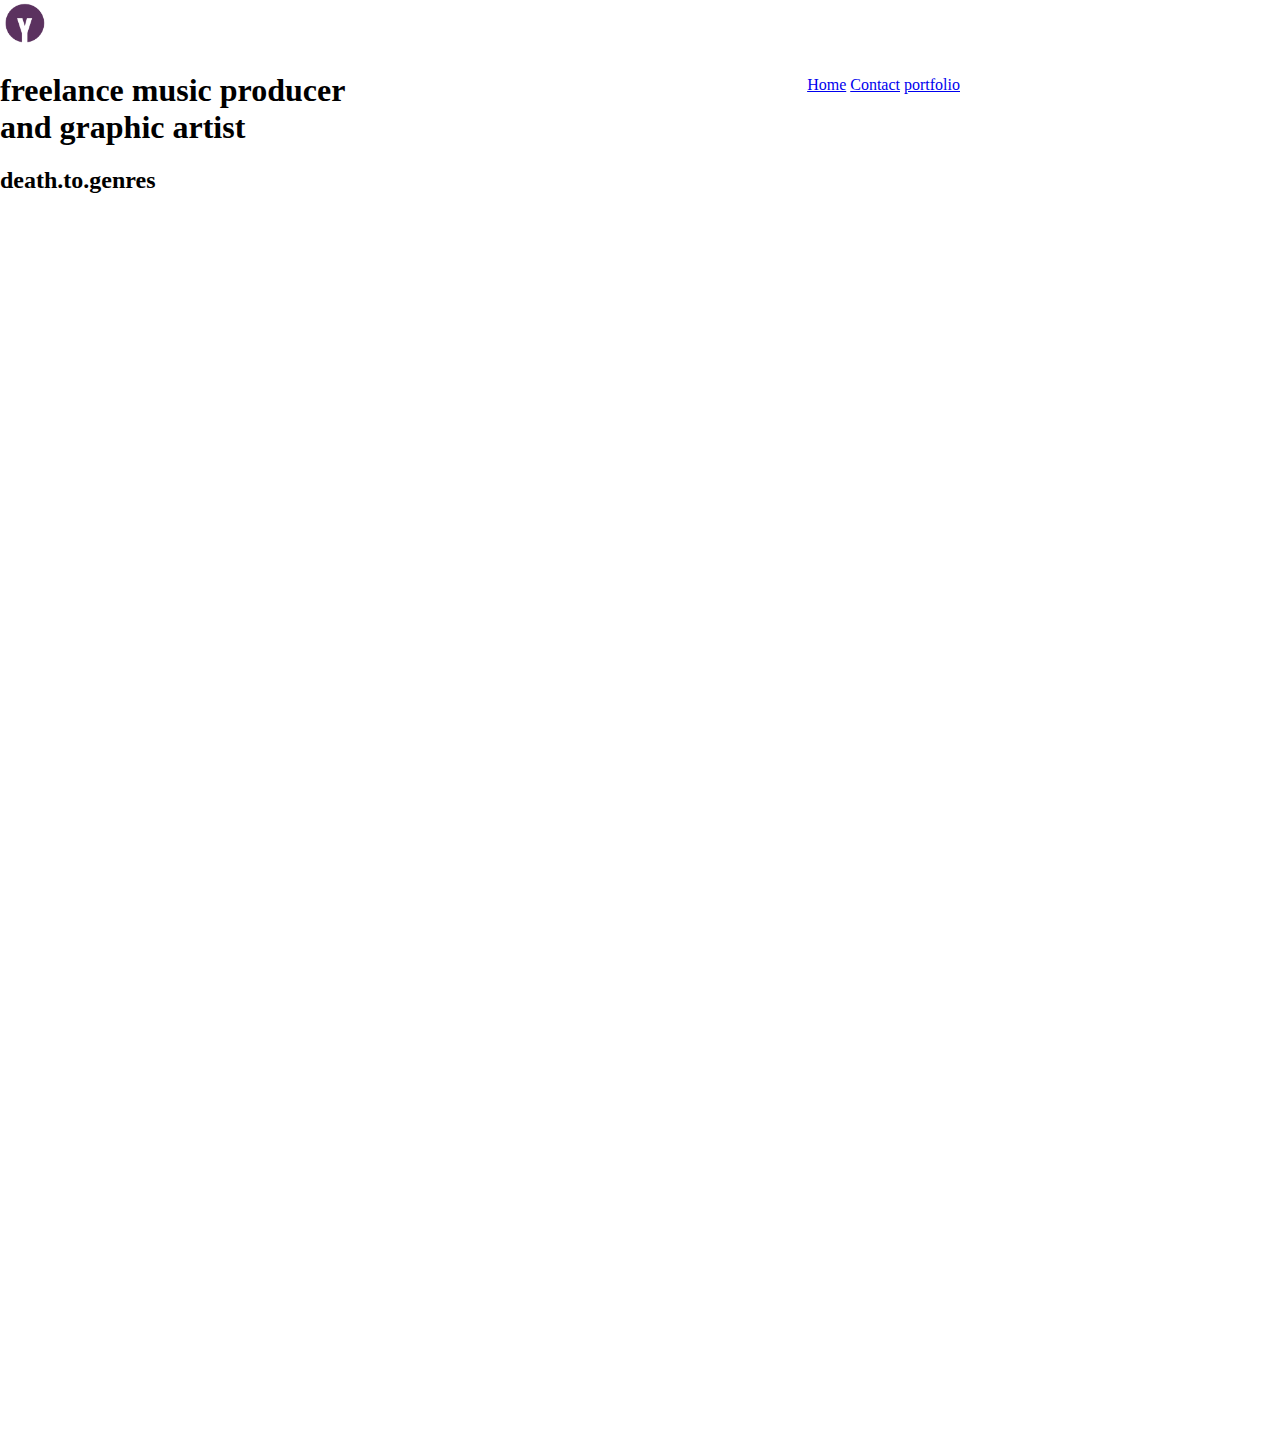
==== index.html @ 6271906a "first" ====
<!DOCTYPE html>

<html lang="en">
	<head>
		<title>yush portfolio</title>
		<meta name="viewport" content="width=device-width" initial-scale=1>
		<meta charset="utf-8">
		<link rel="stylesheet" type="text/css" href="style.css">
	</head>
<body>
	<div class="main">
		<div id="container">
			<div class="header">
				<img src="images/logo.png" width="50">
				<div class="nav">
					<nav>
					<a href="index.html">Home</a>
					<a href="contact.html">Contact</a>
					<a href="portfolio.html">portfolio</a>
				</nav>
				</div>
			</div>
			<span>
				<h1>freelance music producer<br> and graphic artist</h1>
			<span>
				<h2>death.to.genres</h2>
			</span>
			</span>
		</div>
	</div>

</body>

</html>
---- style.css ----
body{
	margin: 0px;
}

.main {
	height: 1440px;
	background-image: url(file:///Users/Aayush/Desktop/portfolio/images/background.jpg);
	background-position: center center;
	background-repeat: no-repeat;
	background-size: cover;
}

#container {
	min-height: 1440px;
	height: 100%
	max-width: 960px;
	width: 100%
	margin: 0 auto;
}

.header	{
	margin-top: 0;
	width: 960px;
}

.logo	{
	float: left;
	margin-top: 10px;

}

nav {
	float: right;
	margin-top: 26px;
}
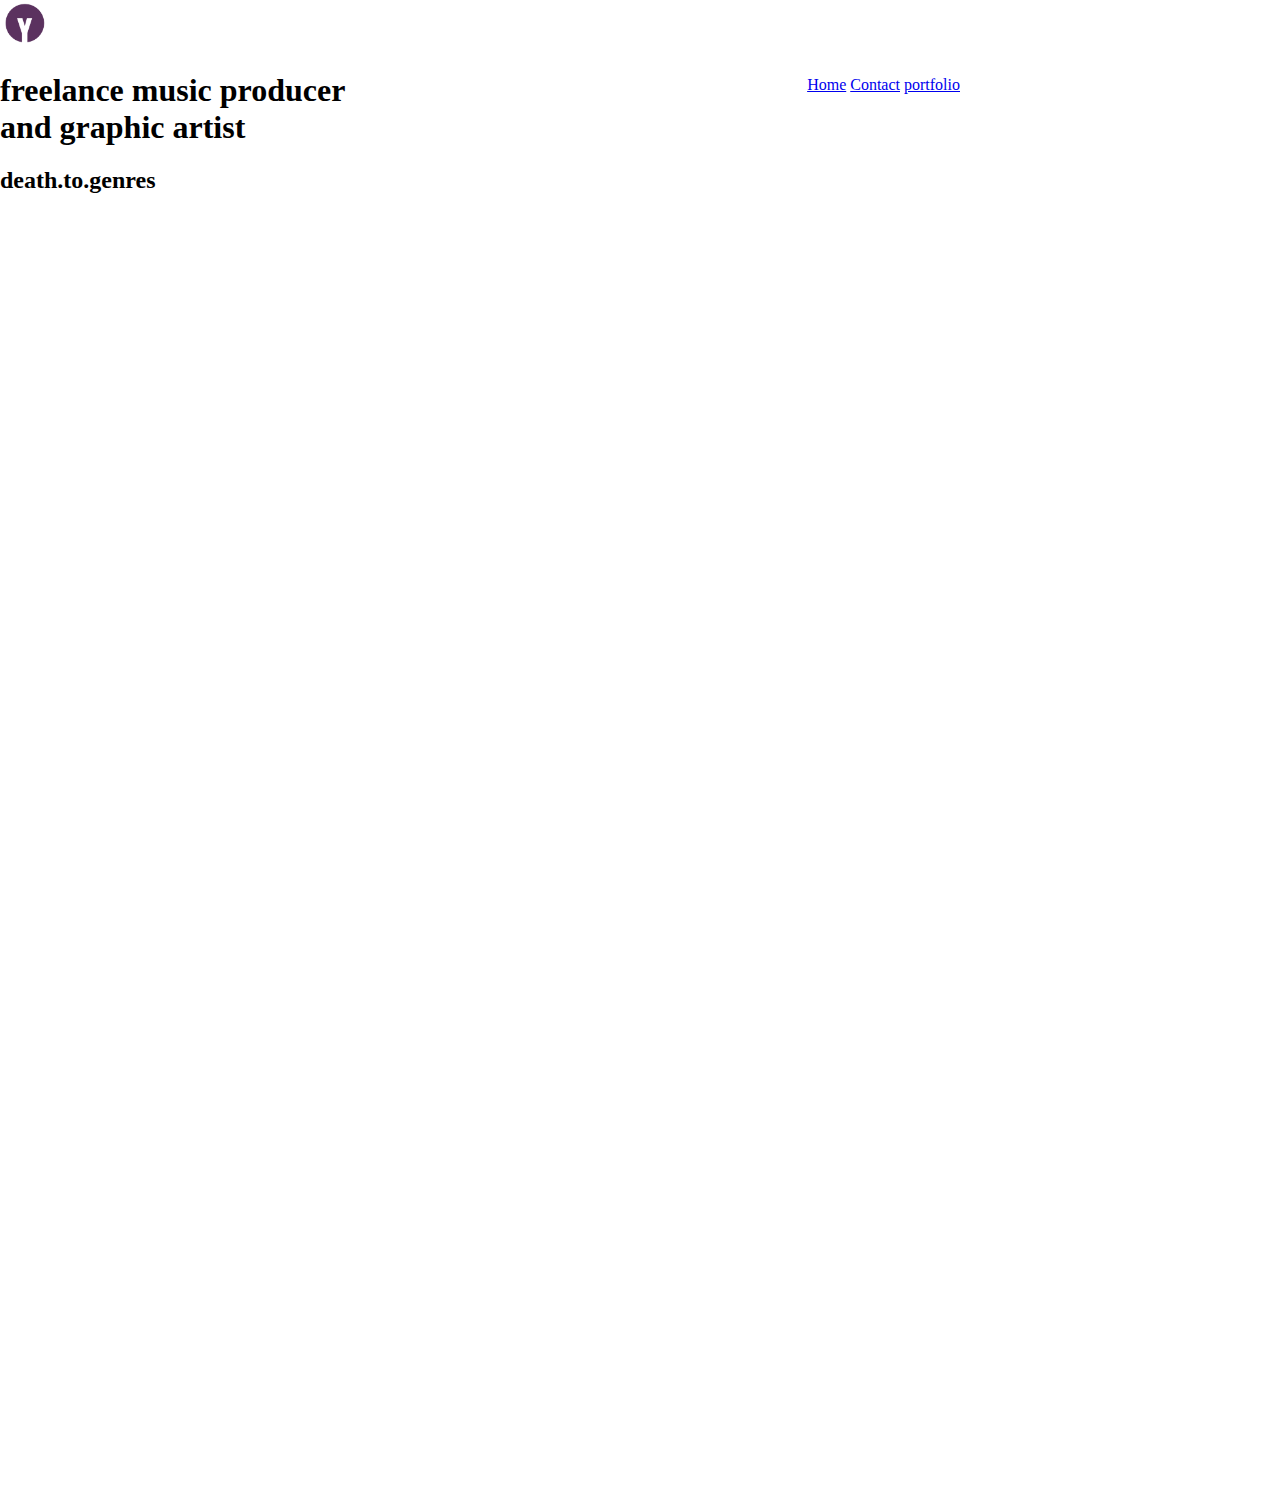
==== commit 5f87199b: "Do this" ====
--- a/index.html
+++ b/index.html
@@ -9,17 +9,18 @@
 	</head>
 <body>
 	<div class="main">
+		<div class="header">
+			<img src="images/logo.png" width="50">
+			<div class="nav">
+				<nav>
+					<a class="navbar" href="index.html">Home</a>
+					<a class="navbar" href="contact.html">Contact</a>
+					<a class="navbar" href="portfolio.html">portfolio</a>
+				</nav>
+			</div>
+		</div>
 		<div id="container">
-			<div class="header">
-				<img src="images/logo.png" width="50">
-				<div class="nav">
-					<nav>
-					<a href="index.html">Home</a>
-					<a href="contact.html">Contact</a>
-					<a href="portfolio.html">portfolio</a>
-				</nav>
-				</div>
-			</div>
+			
 			<span>
 				<h1>freelance music producer<br> and graphic artist</h1>
 			<span>
@@ -31,4 +32,4 @@
 
 </body>
 
-</html>+</html>
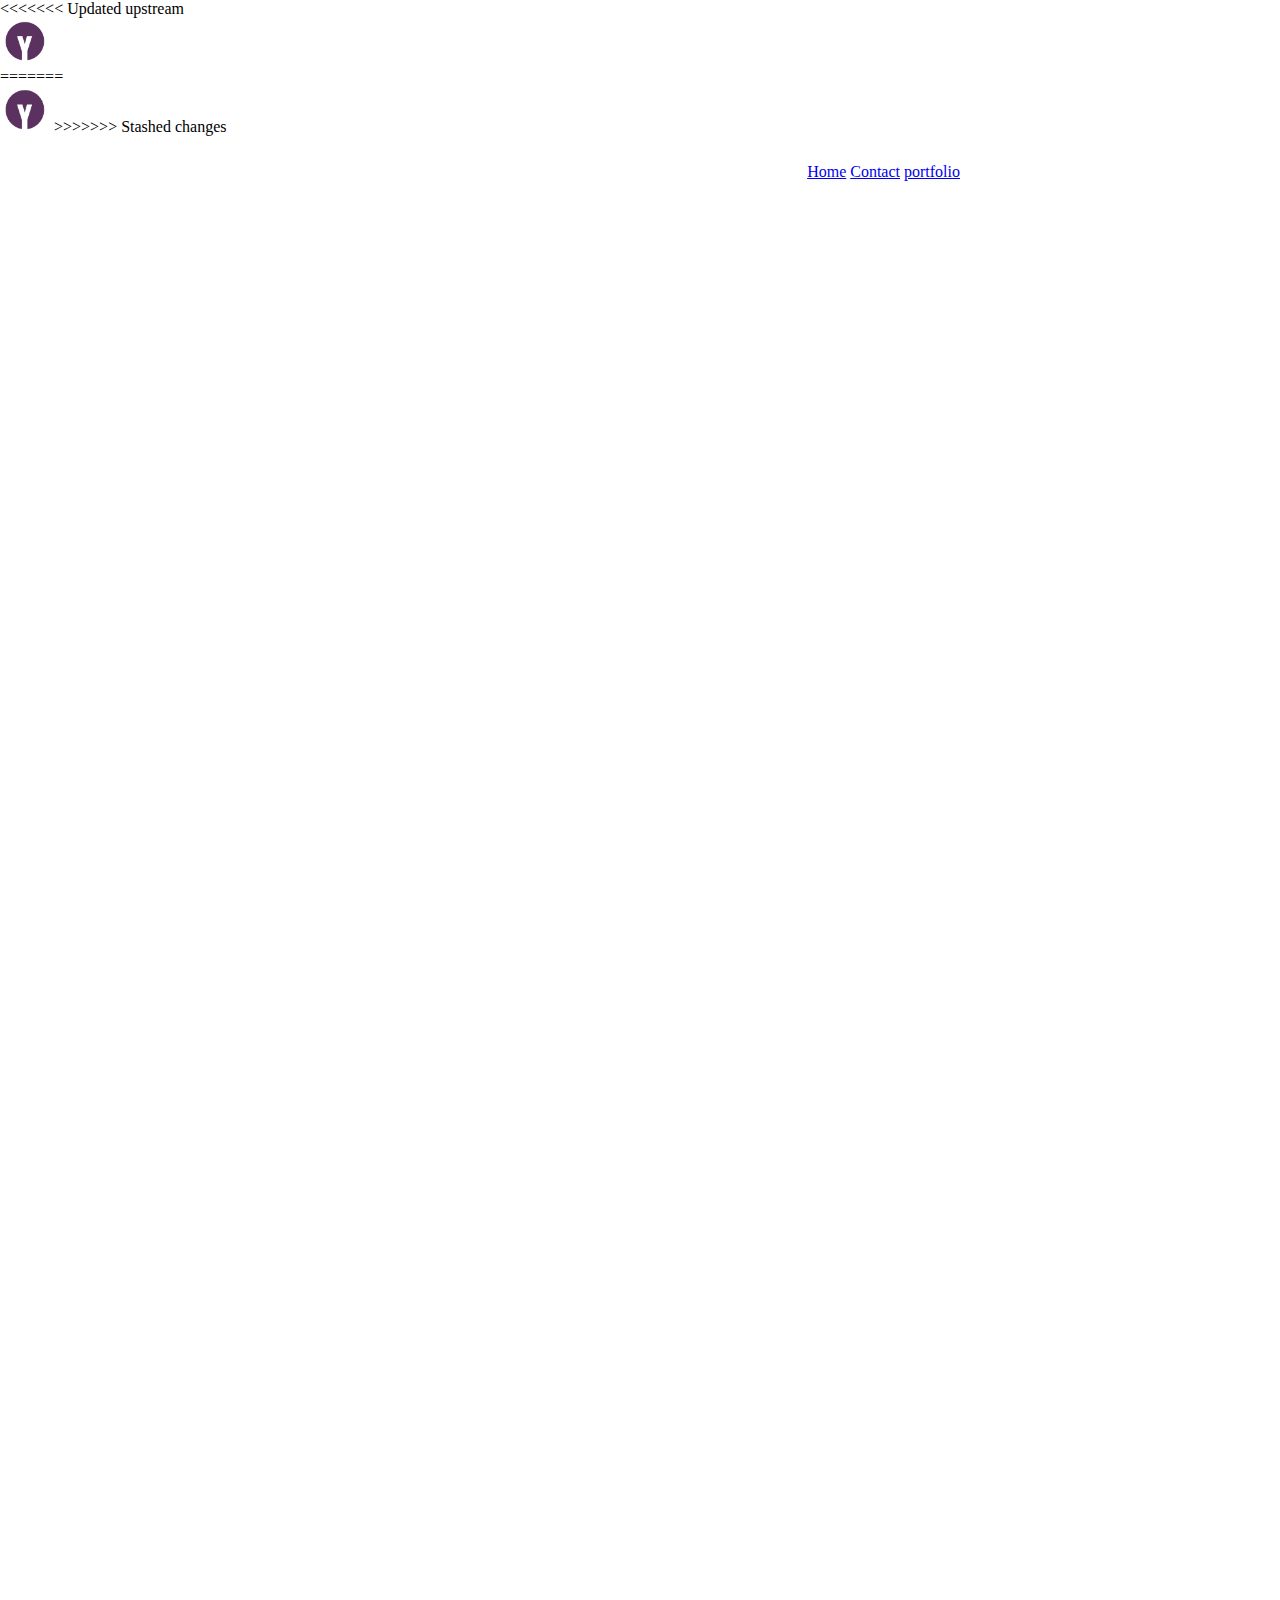
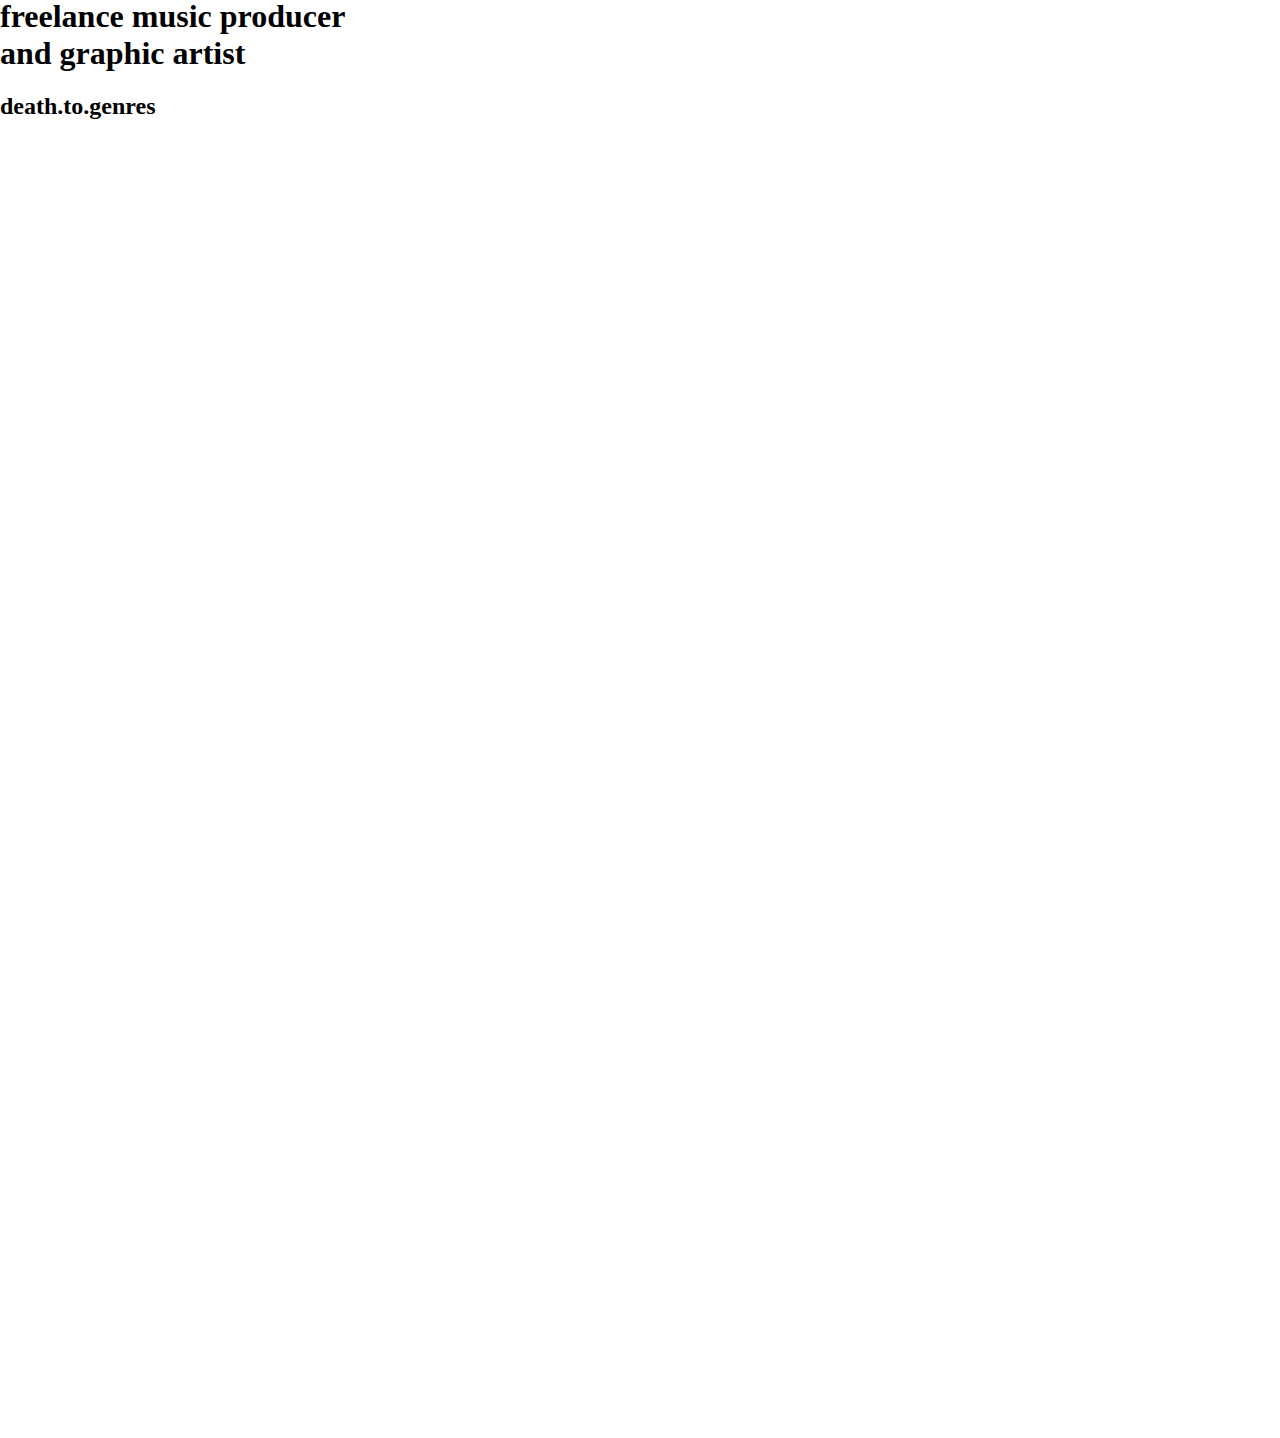
==== commit f2924214: "ervr" ====
--- a/index.html
+++ b/index.html
@@ -9,14 +9,24 @@
 	</head>
 <body>
 	<div class="main">
+<<<<<<< Updated upstream
 		<div class="header">
-			<img src="images/logo.png" width="50">
-			<div class="nav">
-				<nav>
-					<a class="navbar" href="index.html">Home</a>
-					<a class="navbar" href="contact.html">Contact</a>
-					<a class="navbar" href="portfolio.html">portfolio</a>
-				</nav>
+			<div class="header-container">
+				<div class="left">
+					<img src="images/logo.png" width="50">
+				</div>
+=======
+	<div class="header">
+				<img src="images/logo.png" width="50">
+>>>>>>> Stashed changes
+				<div class="nav">
+					<nav>
+						<a class="navbar" href="index.html">Home</a>
+						<a class="navbar" href="contact.html">Contact</a>
+						<a class="navbar" href="portfolio.html">portfolio</a>
+					</nav>
+				</div>
+		<div id="container">
 			</div>
 		</div>
 		<div id="container">
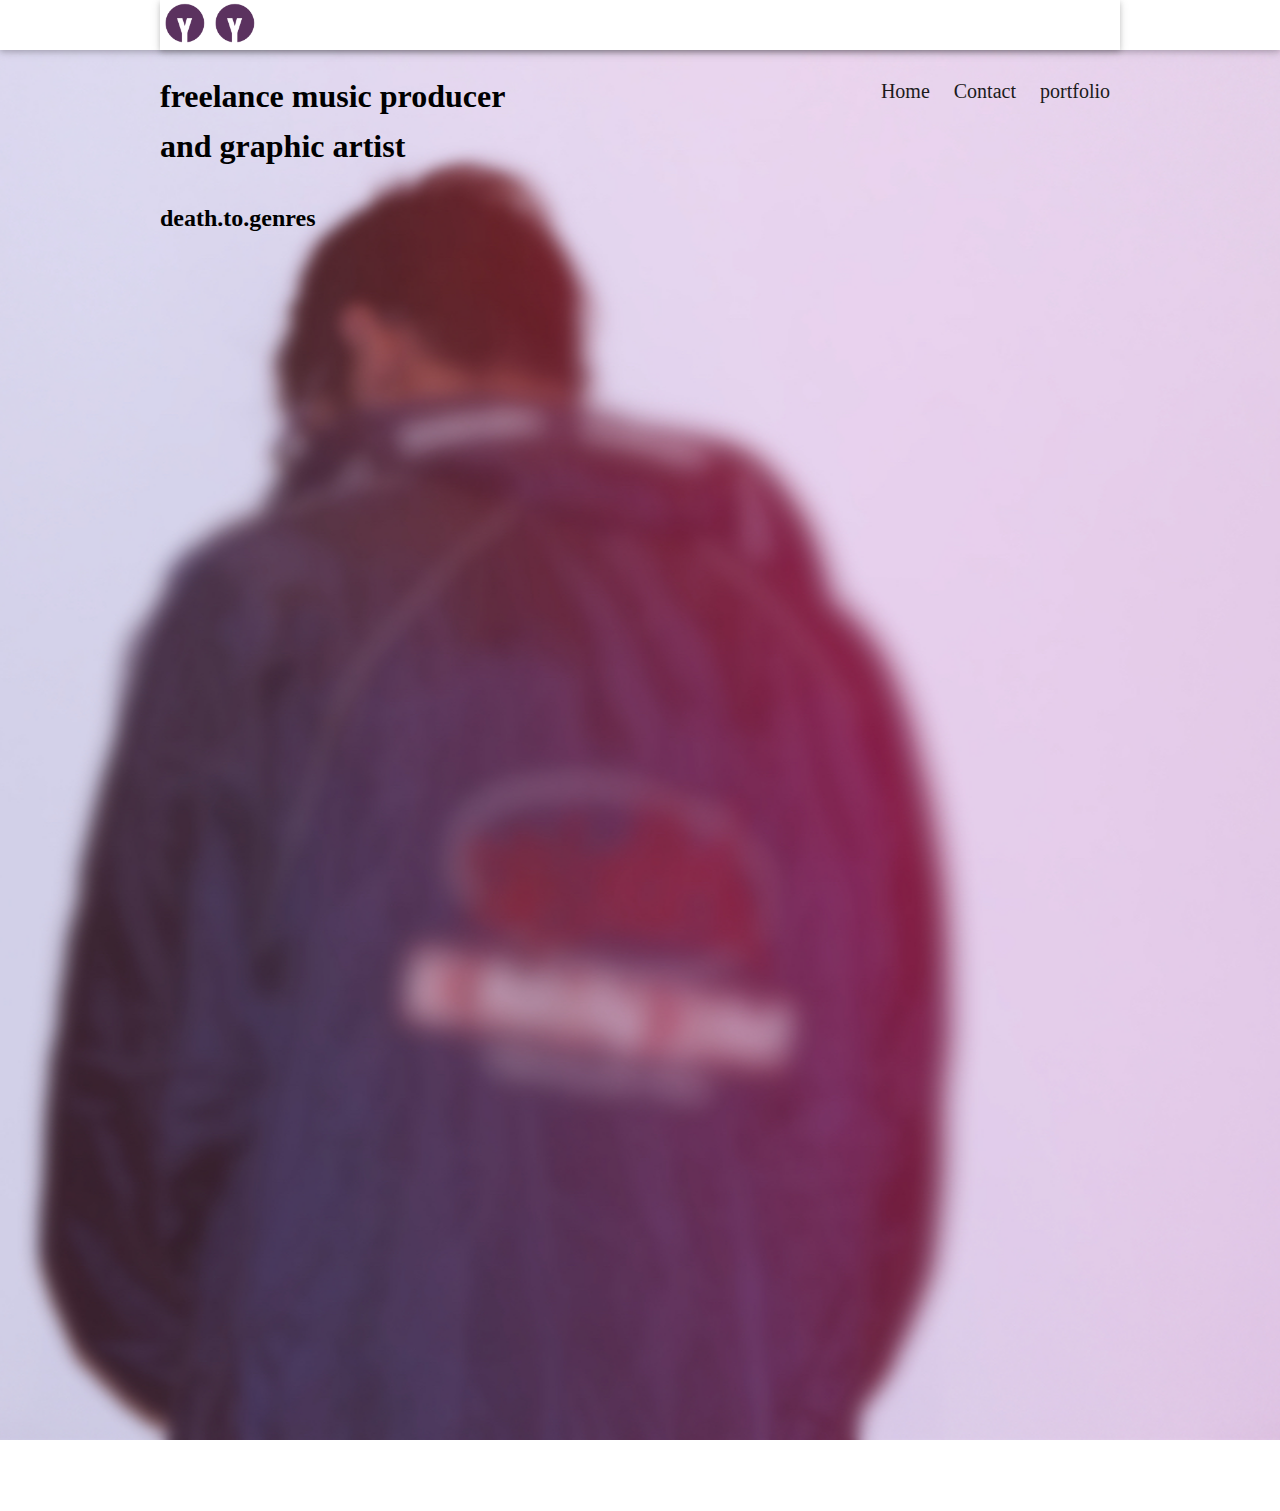
==== commit 423837dc: "got rid of spam" ====
--- a/index.html
+++ b/index.html
@@ -9,16 +9,13 @@
 	</head>
 <body>
 	<div class="main">
-<<<<<<< Updated upstream
 		<div class="header">
 			<div class="header-container">
 				<div class="left">
 					<img src="images/logo.png" width="50">
 				</div>
-=======
 	<div class="header">
 				<img src="images/logo.png" width="50">
->>>>>>> Stashed changes
 				<div class="nav">
 					<nav>
 						<a class="navbar" href="index.html">Home</a>
--- a/style.css
+++ b/style.css
@@ -4,7 +4,7 @@
 
 .main {
 	height: 1440px;
-	background-image: url(file:///Users/Aayush/Desktop/portfolio/images/background.jpg);
+	background-image: url(images/background.jpg);
 	background-position: center center;
 	background-repeat: no-repeat;
 	background-size: cover;
@@ -12,15 +12,33 @@
 
 #container {
 	min-height: 1440px;
-	height: 100%
+	height: 100%;
 	max-width: 960px;
-	width: 100%
+	width: 100%;
 	margin: 0 auto;
 }
 
 .header	{
+	width: 100%;
 	margin-top: 0;
-	width: 960px;
+	width: 100%;
+	height: 50px;
+	background: #fff;
+	box-shadow: 0 2px 5px 0 rgba(0,0,0,0.16),0 2px 10px 0 rgba(0,0,0,0.12);
+}
+
+.header-container
+{
+	max-width: 960px;
+	width: 100%;
+	height: 50px;
+	margin: 0 auto;
+	line-height: 50px;
+}
+
+.left
+{
+	float: left;
 }
 
 .logo	{
@@ -31,5 +49,16 @@
 
 nav {
 	float: right;
-	margin-top: 26px;
-}+}
+
+.navbar {
+	color: #1b1b1b;
+	font-size: 20px;
+	padding-left: 10px;
+	padding-right: 10px;
+	text-decoration: none;
+}
+
+.navbar:hover {
+	text-decoration: underline;
+}
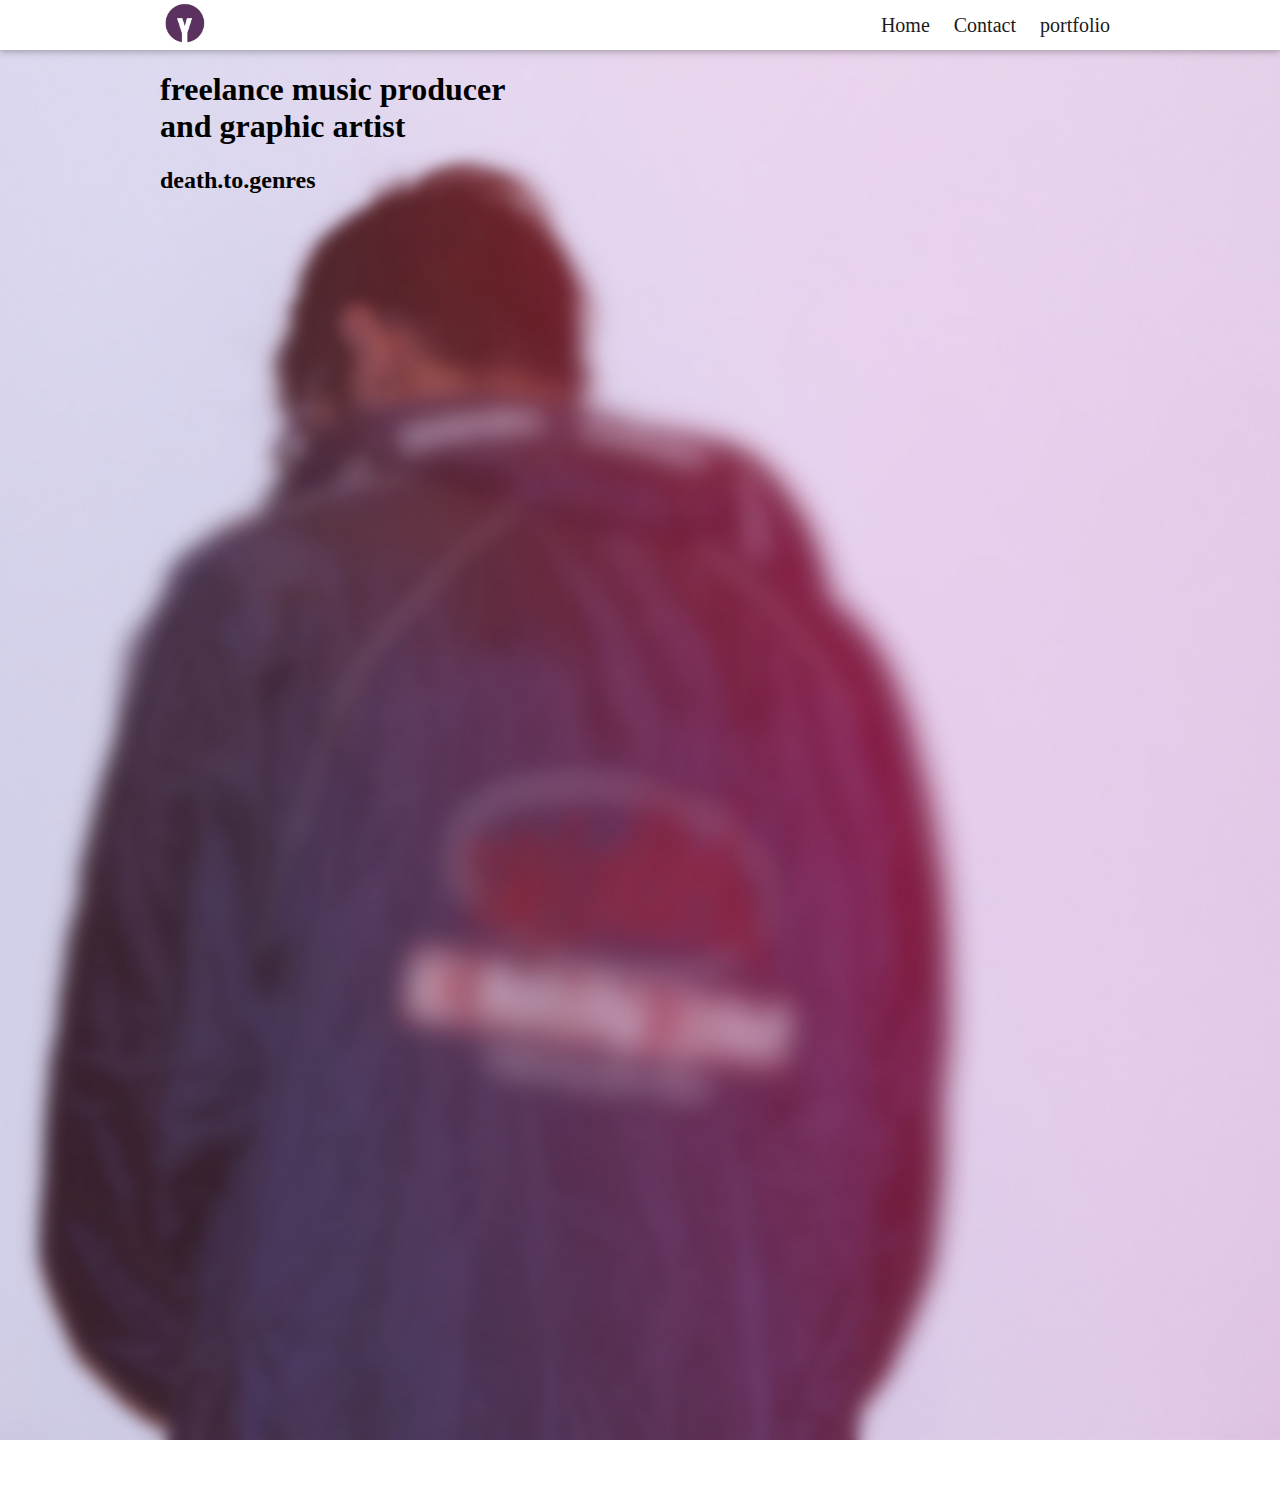
==== commit 3ea3f955: "u fkn asshol" ====
--- a/index.html
+++ b/index.html
@@ -14,8 +14,6 @@
 				<div class="left">
 					<img src="images/logo.png" width="50">
 				</div>
-	<div class="header">
-				<img src="images/logo.png" width="50">
 				<div class="nav">
 					<nav>
 						<a class="navbar" href="index.html">Home</a>
@@ -23,7 +21,6 @@
 						<a class="navbar" href="portfolio.html">portfolio</a>
 					</nav>
 				</div>
-		<div id="container">
 			</div>
 		</div>
 		<div id="container">
